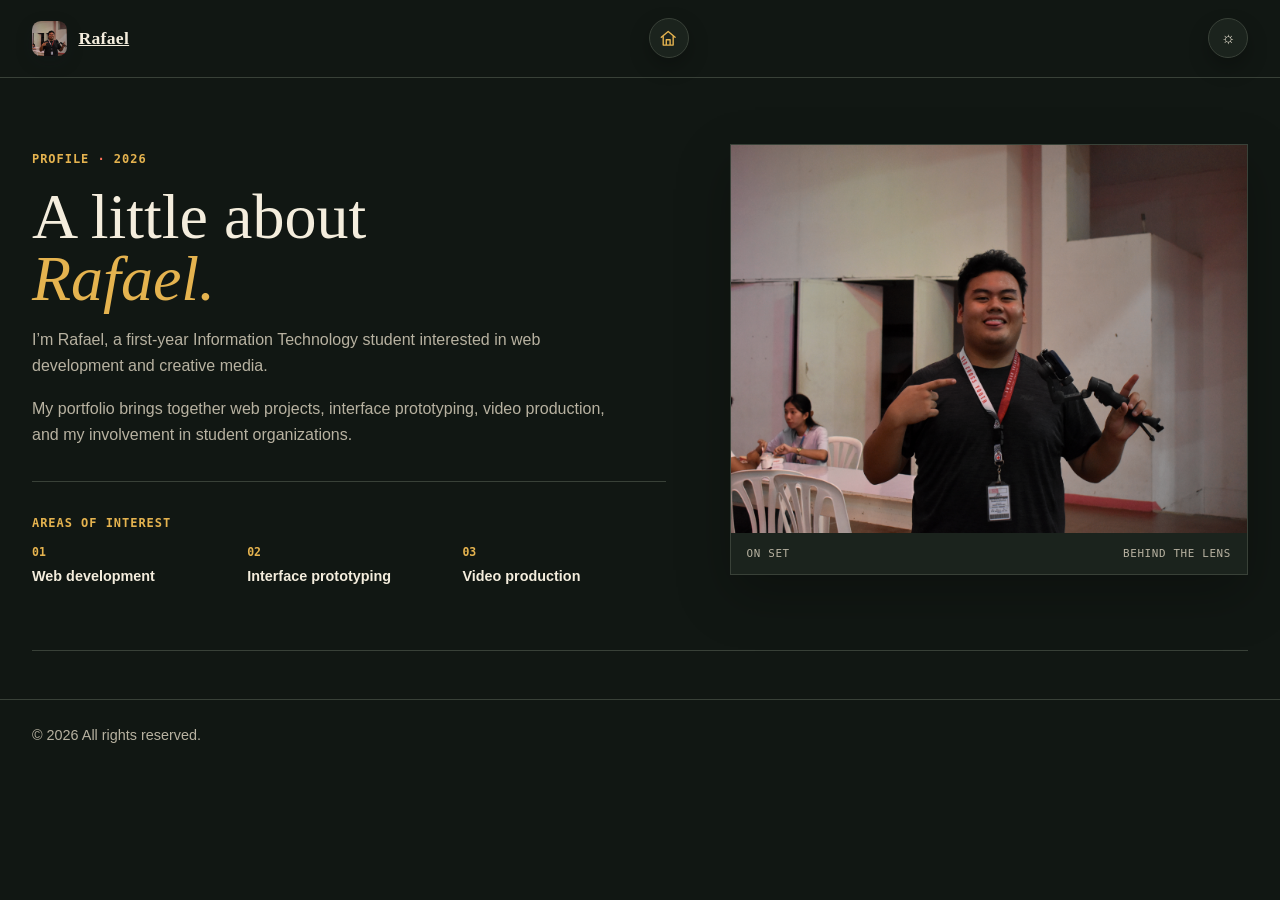
==== Portfolio/about.html @ 3db183c9 "Initial commit: Completed E-Portfolio layout and logic" ====
<!DOCTYPE html>
<html lang="en">
<head>
    <meta charset="UTF-8">
    <meta name="viewport" content="width=device-width, initial-scale=1.0">
    <title>About me | Student E-Portfolio</title>
    <link rel="stylesheet" href="style.css">
    <script src="script.js" defer></script>
</head>
<body class="dark-mode">
    <header class="site-header">
        <nav class="top-nav" aria-label="Main navigation">
            <a class="brand" href="index.html" aria-label="Rafael, home">
                <img class="brand-mark" src="imgs/Film1.jpeg" alt="">
                <span class="brand-name">Rafael</span>
            </a>
            <div class="nav-links">
                <a class="home-icon-link" href="index.html" aria-label="Home" title="Home">
                    <svg aria-hidden="true" viewBox="0 0 24 24" fill="none" stroke="currentColor" stroke-width="1.8" stroke-linecap="round" stroke-linejoin="round">
                        <path d="m3 10.75 9-7.5 9 7.5M5.5 9.5V21h13V9.5M9.5 21v-7h5v7"></path>
                    </svg>
                </a>
            </div>
            <button id="theme-btn" class="theme-btn" type="button" aria-label="Switch to light mode">☼</button>
        </nav>
    </header>

    <main>
        <section id="about-page">
            <div class="about-page-layout">
                <div class="about-page-copy">
                    <p class="about-eyebrow">PROFILE <span>·</span> 2026</p>
                    <h1 id="about-title">A little about<br><em>Rafael.</em></h1>
                    <p>I’m Rafael, a first-year Information Technology student interested in web development and creative media.</p>
                    <p>My portfolio brings together web projects, interface prototyping, video production, and my involvement in student organizations.</p>

                    <div class="about-focus">
                        <p class="about-focus-label">AREAS OF INTEREST</p>
                        <ul>
                            <li><span>01</span> Web development</li>
                            <li><span>02</span> Interface prototyping</li>
                            <li><span>03</span> Video production</li>
                        </ul>
                    </div>
                </div>
                <figure class="about-photo">
                    <img src="imgs/Film1.jpeg" alt="Rafael filming a student event with a camera">
                    <figcaption><span>ON SET</span><span>BEHIND THE LENS</span></figcaption>
                </figure>
            </div>
        </section>
    </main>

    <footer>
        <p>&copy; <span id="year"></span> All rights reserved.</p>
    </footer>
</body>
</html>
---- Portfolio/style.css ----
:root {
  color-scheme: light;
  --page: #f1eee5;
  --surface: #faf7ef;
  --ink: #1b211b;
  --muted: #686d60;
  --line: #d9d2c2;
  --accent: #b8792e;
  --accent-hover: #945c20;
  --accent-soft: rgba(184, 121, 46, 0.15);
  --button-ink: #fffdf6;
  --shadow: rgba(28, 31, 24, 0.1);
}

* {
  margin: 0;
  padding: 0;
  box-sizing: border-box;
}

html {
  scroll-behavior: smooth;
}

body {
  margin: 0;
  background: var(--page);
  color: var(--ink);
  font-family: 'Segoe UI', Tahoma, Geneva, Verdana, sans-serif;
  line-height: 1.65;
  transition: background-color 0.3s ease, color 0.3s ease;
}

body.dark-mode {
  color-scheme: dark;
  --page: #111713;
  --surface: #1b231d;
  --ink: #f4eddd;
  --muted: #b8b2a1;
  --line: #394138;
  --accent: #e5b34f;
  --accent-hover: #f0c66d;
  --accent-soft: rgba(229, 179, 79, 0.16);
  --button-ink: #1b211b;
  --shadow: rgba(0, 0, 0, 0.25);
}

.site-header {
  background: var(--page);
  border-bottom: 1px solid var(--line);
  backdrop-filter: blur(4px);
}

.top-nav {
  max-width: 1280px;
  margin: 0 auto;
  padding: 1.15rem 2rem;
  display: flex;
  align-items: center;
  justify-content: space-between;
  gap: 1.5rem;
}

.brand {
  display: inline-flex;
  align-items: center;
  gap: 0.7rem;
  font-weight: 700;
  letter-spacing: 0.02em;
  color: var(--ink);
}

.brand-mark {
  width: 2.2rem;
  height: 2.2rem;
  border-radius: 0.55rem;
  display: block;
  object-fit: cover;
  box-shadow: 0 6px 18px rgba(17, 24, 39, 0.15);
}

.brand-name {
  font-size: 1.1rem;
  font-family: Georgia, 'Times New Roman', serif;
  font-weight: 700;
}

.nav-links {
  display: flex;
  align-items: center;
  justify-content: center;
  gap: 1.8rem;
  flex: 1;
}

.nav-links a {
  position: relative;
  color: var(--ink);
  text-decoration: none;
  font-size: 1rem;
  font-weight: 500;
  padding: 0.3rem 0;
  transition: color 0.2s ease;
}

.nav-links a:hover {
  color: var(--accent);
}

.nav-links .home-icon-link {
  display: inline-flex;
  width: 2.5rem;
  height: 2.5rem;
  align-items: center;
  justify-content: center;
  padding: 0;
  border: 1px solid var(--line);
  border-radius: 50%;
  background: var(--surface);
  color: var(--accent);
  box-shadow: 0 8px 20px var(--shadow);
  transition: color 160ms ease, border-color 160ms ease, background-color 160ms ease, transform 180ms ease;
}

.nav-links .home-icon-link svg {
  width: 1.15rem;
  height: 1.15rem;
}

.nav-links .home-icon-link:hover {
  border-color: var(--accent);
  background: var(--accent-soft);
  color: var(--accent-hover);
  transform: translateY(-2px);
}

.nav-links a.active {
  color: var(--accent);
}

.nav-links a.active::after {
  content: "";
  position: absolute;
  left: 0;
  right: 0;
  bottom: -0.6rem;
  height: 3px;
  border-radius: 999px;
  background: var(--accent);
}

.theme-btn {
  width: 2.5rem;
  height: 2.5rem;
  padding: 0;
  border: 1px solid var(--line);
  border-radius: 50%;
  background: var(--surface);
  color: var(--ink);
  box-shadow: 0 10px 20px var(--shadow);
  display: inline-flex;
  align-items: center;
  justify-content: center;
  font-size: 1rem;
}

main {
  max-width: 1280px;
  margin: 0 auto;
  padding: 0 2rem;
  display: grid;
  grid-template-columns: repeat(2, minmax(0, 1fr));
  column-gap: 3rem;
}

#hero,
#organizations,
#gallery,
#equipment {
  grid-column: 1 / -1;
}

#hero {
  position: relative;
  display: flex;
  min-height: 430px;
  align-items: center;
  overflow: hidden;
  margin: 2rem 0 0;
  padding: 4rem 3.5rem;
  background-color: #111512;
  background-image: linear-gradient(90deg, rgba(13, 18, 15, 0.98) 0%, rgba(13, 18, 15, 0.86) 38%, rgba(13, 18, 15, 0.12) 100%), url("imgs/Film1.jpeg");
  background-position: center, 65% 42%;
  background-size: cover;
  color: #fffdf6;
  isolation: isolate;
  animation: heroEnter 800ms cubic-bezier(0.2, 0.75, 0.25, 1) both;
}

#hero h1 {
  max-width: 700px;
  margin-top: 1.1rem;
  font-family: Georgia, 'Times New Roman', serif;
  font-size: clamp(4rem, 7vw, 6.5rem);
  font-weight: 500;
  line-height: 0.92;
}

#hero h1 em {
  color: #ffd166;
  font-weight: 500;
}

#hero p {
  color: inherit;
}

.hero-copy {
  position: relative;
  z-index: 1;
  max-width: 620px;
}

.hero-eyebrow {
  color: #ffd166 !important;
  font-size: 0.75rem;
  font-weight: 700;
  letter-spacing: 0.12em;
}

.hero-eyebrow span {
  padding: 0 0.25rem;
  color: #ff7058;
}

.hero-intro {
  max-width: 440px;
  margin-top: 1.25rem;
  color: rgba(255, 253, 246, 0.78) !important;
  font-size: 1.05rem;
}

.hero-link {
  display: inline-flex;
  align-items: center;
  gap: 1rem;
  margin-top: 1.7rem;
  padding-bottom: 0.35rem;
  border-bottom: 1px solid #ffd166;
  color: #fffdf6;
  font-weight: 600;
  text-decoration: none;
}

.hero-link span {
  color: #ffd166;
  font-size: 1.3rem;
  transition: transform 180ms ease;
}

.hero-link:hover span {
  transform: translate(3px, 3px);
}

.hero-recording {
  position: absolute;
  top: 1.5rem;
  right: 1.5rem;
  display: flex;
  align-items: center;
  gap: 0.45rem;
  color: #fffdf6;
  font-family: monospace;
  font-size: 0.75rem;
  font-weight: 700;
  letter-spacing: 0.08em;
}

.recording-dot {
  width: 0.55rem;
  aspect-ratio: 1;
  border-radius: 50%;
  background: #ff594f;
  box-shadow: 0 0 14px rgba(255, 89, 79, 0.9);
  animation: recordingPulse 1.5s ease-in-out infinite;
}

.hero-frame-note {
  position: absolute;
  right: 1.5rem;
  bottom: 1.25rem;
  color: rgba(255, 253, 246, 0.72) !important;
  font-family: monospace;
  font-size: 0.68rem;
  letter-spacing: 0.1em;
}

@keyframes heroEnter {
  from {
    opacity: 0;
    transform: translateY(14px);
  }
  to {
    opacity: 1;
    transform: translateY(0);
  }
}

@keyframes recordingPulse {
  50% {
    opacity: 0.45;
    box-shadow: 0 0 4px rgba(255, 89, 79, 0.45);
  }
}

#projects,
#contact {
  padding: 2.5rem 0;
}

#projects h2,
#contact h2,
#organizations h2,
#gallery h2,
#other-works h2,
#equipment h2 {
  margin-bottom: 1rem;
  font-family: Georgia, 'Times New Roman', serif;
  font-size: 1.75rem;
  font-weight: 500;
}

.card {
  padding-left: 1.25rem;
  border-left: 2px solid var(--accent);
}

.card + .card {
  margin-top: 1rem;
}

.experience-entry {
  margin-top: 1.5rem;
}

.experience-entry > h3 {
  margin-bottom: 0.75rem;
  font-size: 1.15rem;
  font-weight: 600;
}

.card h3 {
  font-size: 1.05rem;
  font-weight: 600;
}

.card h4 {
  font-size: 1.05rem;
  font-weight: 600;
}

.card p,
.gallery-role {
  color: var(--muted);
}

#contact {
  border-left: 1px solid var(--line);
  padding-left: 3rem;
}

.about-prompt-title {
  margin: 1.5rem 0 0.6rem;
  font-size: 1.1rem;
  font-weight: 600;
}

#about-page {
  grid-column: 1 / -1;
  padding: 3.5rem 0 4rem;
  border-bottom: 1px solid var(--line);
}

#about-page .about-page-layout {
  display: grid;
  grid-template-columns: minmax(0, 1.1fr) minmax(280px, 0.9fr);
  align-items: center;
  gap: clamp(2rem, 5vw, 5rem);
}

#about-page .about-page-copy {
  max-width: 640px;
}

#about-page .about-eyebrow,
#about-page .about-focus-label {
  color: var(--accent);
  font-family: monospace;
  font-size: 0.75rem;
  font-weight: 700;
  letter-spacing: 0.08em;
}

#about-page .about-eyebrow span {
  color: #ff7058;
}

#about-page h1 {
  margin-top: 1rem;
  font-family: Georgia, 'Times New Roman', serif;
  font-size: 4rem;
  font-weight: 500;
  line-height: 0.98;
}

#about-page h1 em {
  color: var(--accent);
  font-weight: 500;
}

#about-page p {
  max-width: 590px;
  margin-top: 1rem;
  color: var(--muted);
  font-size: 1rem;
}

#about-page .about-focus {
  margin-top: 2rem;
  padding-top: 1rem;
  border-top: 1px solid var(--line);
}

#about-page .about-focus ul {
  display: grid;
  grid-template-columns: repeat(3, minmax(0, 1fr));
  gap: 0.75rem;
  margin-top: 0.75rem;
  list-style: none;
}

#about-page .about-focus li {
  display: grid;
  gap: 0.35rem;
  color: var(--ink);
  font-size: 0.9rem;
  font-weight: 600;
  line-height: 1.35;
}

#about-page .about-focus li span {
  color: var(--accent);
  font-family: monospace;
  font-size: 0.72rem;
}

#about-page .about-photo {
  position: relative;
  overflow: hidden;
  border: 1px solid var(--line);
  background: var(--surface);
  box-shadow: 0 20px 50px var(--shadow);
}

#about-page .about-photo img {
  display: block;
  width: 100%;
  aspect-ratio: 4 / 3;
  object-fit: cover;
  object-position: 76% center;
  filter: saturate(0.82) contrast(1.05);
}

#about-page .about-photo figcaption {
  display: flex;
  justify-content: space-between;
  gap: 1rem;
  padding: 0.75rem 1rem;
  color: var(--muted);
  font-family: monospace;
  font-size: 0.68rem;
  letter-spacing: 0.06em;
}

button {
  padding: 0.7rem 1.15rem;
  border: 1px solid var(--accent);
  border-radius: 999px;
  background: var(--accent);
  color: var(--button-ink);
  font: inherit;
  font-size: 0.9rem;
  cursor: pointer;
  transition: background-color 160ms ease, border-color 160ms ease, transform 180ms ease, box-shadow 180ms ease;
}

button:hover {
  border-color: var(--accent-hover);
  background: var(--accent-hover);
  transform: translateY(-2px) scale(1.02);
  box-shadow: 0 10px 24px var(--shadow);
}

button:focus-visible {
  outline: 3px solid var(--accent);
  outline-offset: 3px;
}

@media (hover: hover) and (pointer: fine) and (prefers-reduced-motion: no-preference) {
  body.neon-cursor-enabled,
  body.neon-cursor-enabled * {
    cursor: none !important;
  }

  .neon-cursor {
    position: fixed;
    z-index: 10000;
    top: 0;
    left: 0;
    width: 1rem;
    height: 1rem;
    border: 2px solid #ffd166;
    border-radius: 50%;
    background: rgba(255, 209, 102, 0.2);
    box-shadow: 0 0 8px #ffd166, 0 0 18px rgba(255, 209, 102, 0.8), inset 0 0 7px rgba(255, 255, 255, 0.8);
    opacity: 0;
    pointer-events: none;
    transform: translate(-50%, -50%);
    transition: opacity 120ms ease;
  }

  .neon-cursor.is-visible {
    opacity: 1;
  }
}

.contact-btn {
  display: inline-flex;
  align-items: center;
  gap: 0.75rem;
  padding: 0.9rem 1.4rem;
  border: 1px solid var(--accent);
  border-radius: 999px;
  background: #1b211b;
  color: #ffd166;
  font: inherit;
  font-size: 0.9rem;
  font-weight: 700;
  text-decoration: none;
  cursor: pointer;
  box-shadow: 0 8px 20px var(--shadow), inset 0 0 0 1px rgba(255, 209, 102, 0.08);
  transition: background-color 160ms ease, border-color 160ms ease, transform 180ms ease, box-shadow 180ms ease;
}

.contact-btn::after {
  content: "↗";
  font-size: 1.05rem;
  transition: transform 180ms ease;
}

.contact-btn:hover {
  border-color: #ffd166;
  background: #292f27;
  transform: translateY(-2px);
  box-shadow: 0 12px 26px var(--shadow), inset 0 0 0 1px rgba(255, 209, 102, 0.16);
}

.contact-btn:hover::after {
  transform: translate(2px, -2px);
}

.photo-preview-trigger {
  display: block;
  width: 100%;
  padding: 0;
  border: 0;
  border-radius: 0;
  background: transparent;
  color: inherit;
  line-height: 0;
  text-align: left;
}

.photo-preview-trigger:hover {
  border-color: transparent;
  background: transparent;
}

.image-preview {
  position: relative;
  width: min(88vw, 900px);
  max-width: 88vw;
  max-height: 90vh;
  opacity: 0;
  margin: auto;
  padding: 2.75rem 1rem 1rem;
  border: 1px solid var(--line);
  background: var(--surface);
  color: var(--ink);
  box-shadow: 0 18px 60px rgba(0, 0, 0, 0.3);
  transform: scale(0.96);
  transition: opacity 240ms ease, transform 240ms cubic-bezier(0.2, 0.75, 0.25, 1), overlay 240ms allow-discrete, display 240ms allow-discrete;
}

.image-preview[open] {
  opacity: 1;
  transform: scale(1);
}

@starting-style {
  .image-preview[open] {
    opacity: 0;
    transform: scale(0.96);
  }
}

.image-preview::backdrop {
  background: rgba(14, 20, 16, 0);
  backdrop-filter: blur(0);
  transition: background-color 240ms ease, backdrop-filter 240ms ease;
}

.image-preview[open]::backdrop {
  background: rgba(14, 20, 16, 0.76);
  backdrop-filter: blur(2px);
}

@starting-style {
  .image-preview[open]::backdrop {
    background: rgba(14, 20, 16, 0);
    backdrop-filter: blur(0);
  }
}

.image-preview > img {
  display: block;
  width: 100%;
  max-height: 75vh;
  margin: 0 auto;
  object-fit: contain;
}

.image-preview-close {
  position: absolute;
  top: 0.5rem;
  right: 0.5rem;
  padding: 0.35rem 0.7rem;
}

.contact-dialog {
  width: min(92vw, 440px);
  margin: auto;
  padding: 2rem;
  border: 1px solid var(--line);
  border-top: 4px solid var(--accent);
  background: var(--surface);
  color: var(--ink);
  box-shadow: 0 18px 60px rgba(0, 0, 0, 0.24);
}

.contact-dialog::backdrop {
  background: rgba(14, 20, 16, 0.58);
  backdrop-filter: blur(2px);
}

.contact-dialog-header {
  padding-bottom: 1.25rem;
  border-bottom: 1px solid var(--line);
}

.contact-dialog-label {
  color: var(--muted);
  font-size: 0.75rem;
  font-weight: 700;
}

.contact-dialog h2 {
  margin-top: 0.35rem;
  font-family: Georgia, 'Times New Roman', serif;
  font-size: 1.75rem;
  font-weight: 500;
  line-height: 1.2;
}

.contact-details {
  display: grid;
  gap: 1rem;
  padding: 1.25rem 0 1.5rem;
}

.contact-details dt {
  color: var(--muted);
  font-size: 0.85rem;
}

.contact-details dd {
  overflow-wrap: anywhere;
  font-weight: 600;
}

.contact-details button {
  padding: 0;
  border: 0;
  border-radius: 0;
  background: transparent;
  color: var(--accent);
  font: inherit;
  font-weight: 600;
  overflow-wrap: anywhere;
  text-align: left;
  text-decoration: underline;
  text-decoration-thickness: 1px;
  text-underline-offset: 3px;
}

.contact-details button:hover {
  border: 0;
  background: transparent;
  color: var(--accent-hover);
}

.contact-social-link {
  display: flex;
  width: fit-content;
  align-items: center;
  gap: 0.45rem;
  margin-top: 0.5rem;
  color: var(--accent);
  font-size: 0.9rem;
  text-decoration: underline;
  text-decoration-thickness: 1px;
  text-underline-offset: 3px;
}

.contact-social-link svg {
  width: 1.1rem;
  height: 1.1rem;
}

.contact-social-link:hover {
  color: var(--accent-hover);
}

.contact-copy-status {
  min-height: 1.65em;
  margin-bottom: 0.5rem;
  color: var(--muted);
  font-size: 0.85rem;
}

.contact-dialog-close {
  min-width: 5.5rem;
}

@media (prefers-reduced-motion: reduce) {
  #hero,
  .recording-dot {
    animation: none;
  }

  .image-preview,
  .image-preview::backdrop {
    transition-duration: 0.01ms;
  }
}

#organizations,
#gallery,
#equipment {
  margin-top: 1rem;
  padding: 2.5rem 0 0;
  border-top: 1px solid var(--line);
}

#equipment {
  margin-top: 3rem;
}

.organization-grid {
  display: grid;
  grid-template-columns: repeat(3, minmax(0, 1fr));
  gap: 1.25rem;
}

.organization-item {
  padding-top: 0.75rem;
  border-top: 2px solid var(--accent);
}

.organization-item-centered {
  grid-column: 2;
}

.organization-item h3 {
  font-size: 1rem;
  font-weight: 600;
  line-height: 1.4;
}

.organization-item p {
  margin-top: 0.35rem;
  color: var(--muted);
}

.gallery-grid,
.equipment-grid {
  display: grid;
  grid-template-columns: repeat(3, minmax(0, 1fr));
  gap: 1.25rem;
}

.equipment-grid {
  grid-template-columns: repeat(2, minmax(0, 1fr));
  max-width: 760px;
}

.gallery-item {
  overflow: hidden;
  border: 1px solid var(--line);
  border-radius: 2px;
  background: var(--surface);
  box-shadow: 0 10px 28px var(--shadow);
  transition: transform 220ms ease, box-shadow 220ms ease, border-color 180ms ease;
}

.gallery-item:hover {
  border-color: var(--accent);
  transform: translateY(-6px);
  box-shadow: 0 18px 36px var(--shadow);
}

.gallery-item img {
  display: block;
  width: 100%;
  aspect-ratio: 4 / 3;
  object-fit: cover;
  transition: transform 320ms ease, filter 320ms ease;
  filter: saturate(0.88) contrast(1.04);
}

.gallery-item:hover img {
  transform: scale(1.05);
  filter: saturate(1) contrast(1.08);
}

.gallery-item figcaption {
  padding: 0.8rem 0.9rem 0.35rem;
  font-weight: 600;
}

.achievement-photo-link,
.photo-preview-trigger {
  position: relative;
  display: block;
  overflow: hidden;
}

.achievement-photo-link::after,
.photo-preview-trigger::after {
  content: "";
  position: absolute;
  inset: 0;
  background: linear-gradient(180deg, rgba(15, 23, 42, 0.1), rgba(15, 23, 42, 0.18));
  opacity: 0;
  transition: opacity 220ms ease;
  pointer-events: none;
}

.achievement-photo-link:hover::after,
.photo-preview-trigger:hover::after {
  opacity: 1;
}

.achievement-photo-link {
  display: block;
}

.achievement-photo-link:focus-visible {
  outline: 3px solid var(--accent);
  outline-offset: -3px;
}

.gallery-role {
  padding: 0 0.9rem 0.8rem;
  font-size: 0.9rem;
}

footer {
  max-width: 1280px;
  margin: 3rem auto 0;
  padding: 1.5rem 2rem;
  border-top: 1px solid var(--line);
  color: var(--muted);
  font-size: 0.9rem;
}

footer p {
  max-width: 100%;
}

@media (max-width: 700px) {
  body {
    padding: 0 1.25rem;
  }

  .top-nav {
    flex-wrap: wrap;
    padding: 1rem 0;
    gap: 0.75rem 1rem;
  }

  .nav-links {
    order: 3;
    flex: 1 0 100%;
    flex-wrap: wrap;
    justify-content: flex-start;
    gap: 0.35rem 1rem;
  }

  .nav-links a {
    font-size: 0.9rem;
  }

  main {
    grid-template-columns: 1fr;
  }

  #hero {
    min-height: 430px;
    margin-top: 1rem;
    padding: 3.5rem 1.5rem;
    background-image: linear-gradient(90deg, rgba(13, 18, 15, 0.94), rgba(13, 18, 15, 0.48)), url("imgs/Film1.jpeg");
    background-position: center, 61% center;
  }

  #about-page {
    padding: 2.5rem 0 3rem;
  }

  #about-page .about-page-layout {
    grid-template-columns: 1fr;
    gap: 2rem;
  }

  #about-page h1 {
    font-size: 3.25rem;
  }

  #about-page .about-focus ul {
    grid-template-columns: 1fr;
    gap: 0.65rem;
  }

  #hero h1 {
    font-size: clamp(3.5rem, 15vw, 5rem);
  }

  .hero-recording {
    top: 1rem;
    right: 1rem;
  }

  .hero-frame-note {
    right: 1rem;
    bottom: 1rem;
  }

  #projects,
  #contact {
    padding: 1.75rem 0;
  }

  #contact {
    border-top: 1px solid var(--line);
    border-left: 0;
    padding-left: 0;
  }

  .gallery-grid {
    grid-template-columns: repeat(2, minmax(0, 1fr));
    gap: 0.75rem;
  }

  .organization-grid {
    grid-template-columns: 1fr;
    gap: 1rem;
  }

  .organization-item-centered {
    grid-column: auto;
  }

  .equipment-grid {
    gap: 0.75rem;
  }
}

@media (max-width: 440px) {
  .top-nav {
    align-items: center;
  }

  #theme-btn {
    max-width: 9rem;
    padding: 0.55rem 0.7rem;
    font-size: 0.8rem;
  }

  .gallery-grid,
  .equipment-grid {
    grid-template-columns: 1fr;
  }
}
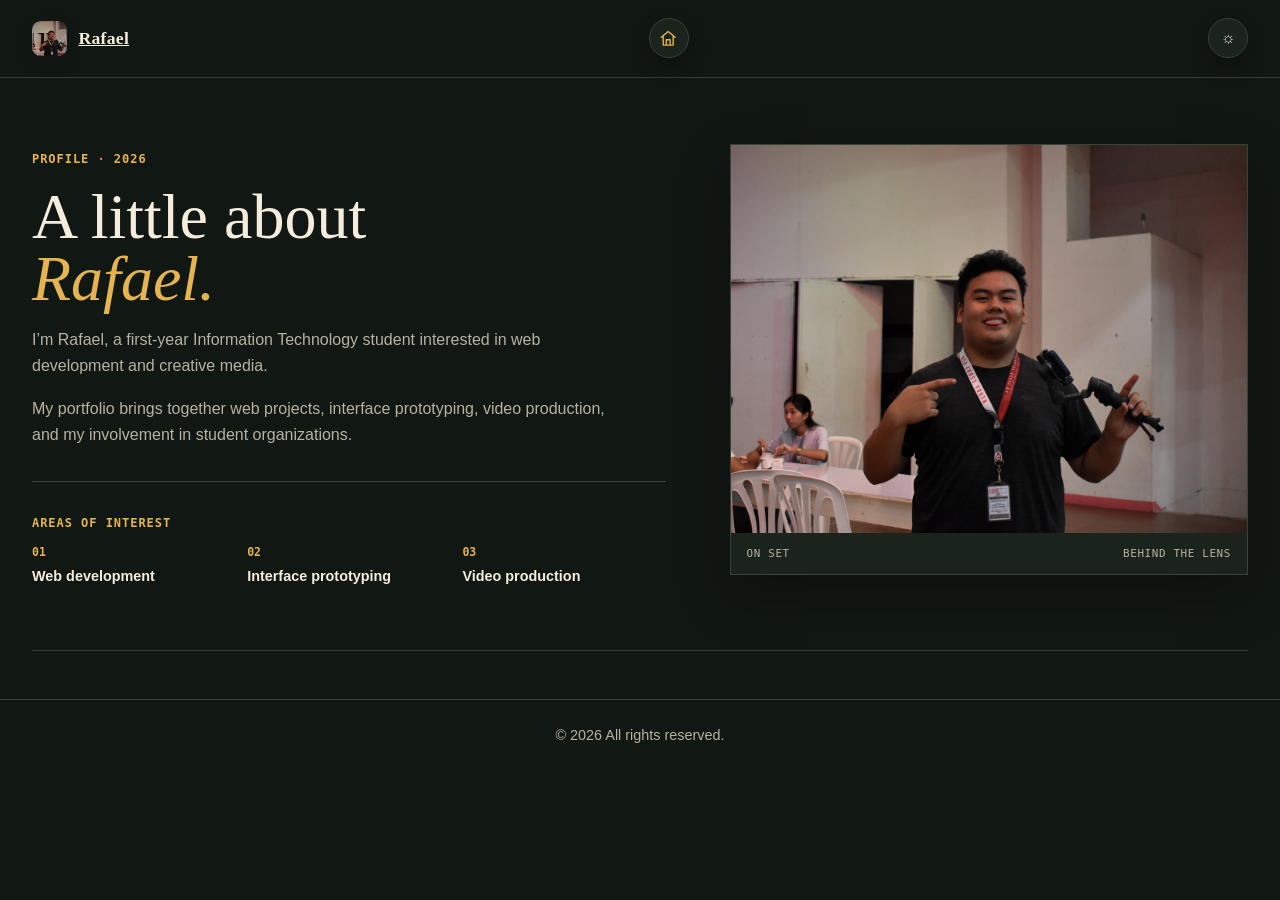
==== commit 8b3526b8: "updated 1" ====
--- a/Portfolio/about.html
+++ b/Portfolio/about.html
@@ -15,7 +15,7 @@
                 <span class="brand-name">Rafael</span>
             </a>
             <div class="nav-links">
-                <a class="home-icon-link" href="index.html" aria-label="Home" title="Home">
+                <a class="nav-icon-link" href="index.html" aria-label="Home" title="Home">
                     <svg aria-hidden="true" viewBox="0 0 24 24" fill="none" stroke="currentColor" stroke-width="1.8" stroke-linecap="round" stroke-linejoin="round">
                         <path d="m3 10.75 9-7.5 9 7.5M5.5 9.5V21h13V9.5M9.5 21v-7h5v7"></path>
                     </svg>
--- a/Portfolio/style.css
+++ b/Portfolio/style.css
@@ -46,6 +46,9 @@
 }
 
 .site-header {
+  position: sticky;
+  top: 0;
+  z-index: 100;
   background: var(--page);
   border-bottom: 1px solid var(--line);
   backdrop-filter: blur(4px);
@@ -107,7 +110,7 @@
   color: var(--accent);
 }
 
-.nav-links .home-icon-link {
+.nav-links .nav-icon-link {
   display: inline-flex;
   width: 2.5rem;
   height: 2.5rem;
@@ -122,12 +125,12 @@
   transition: color 160ms ease, border-color 160ms ease, background-color 160ms ease, transform 180ms ease;
 }
 
-.nav-links .home-icon-link svg {
+.nav-links .nav-icon-link svg {
   width: 1.15rem;
   height: 1.15rem;
 }
 
-.nav-links .home-icon-link:hover {
+.nav-links .nav-icon-link:hover {
   border-color: var(--accent);
   background: var(--accent-soft);
   color: var(--accent-hover);
@@ -174,6 +177,7 @@
 }
 
 #hero,
+#contact,
 #organizations,
 #gallery,
 #equipment {
@@ -365,8 +369,8 @@
 }
 
 #contact {
-  border-left: 1px solid var(--line);
-  padding-left: 3rem;
+  margin-top: 1rem;
+  border-top: 1px solid var(--line);
 }
 
 .about-prompt-title {
@@ -892,6 +896,7 @@
   border-top: 1px solid var(--line);
   color: var(--muted);
   font-size: 0.9rem;
+  text-align: center;
 }
 
 footer p {
